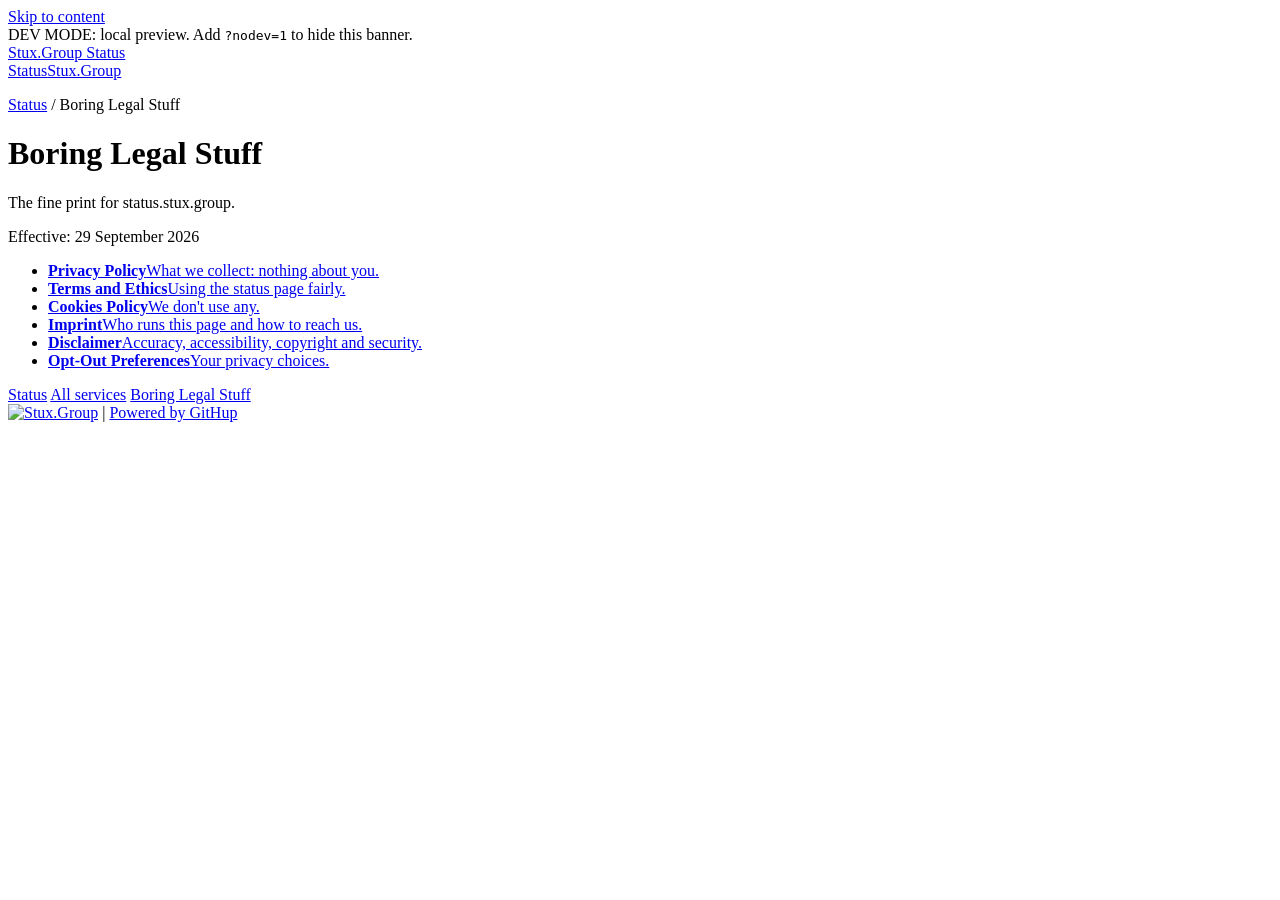
==== site/legal/index.html @ 631b414c "Release v1.0.0 See CHANGELOG.md for details." ====
<!doctype html>
<html lang="en">
<head>
<meta charset="utf-8">
<meta name="viewport" content="width=device-width, initial-scale=1">
<title>Boring Legal Stuff · Stux.Group Status</title>
<meta name="description" content="Privacy, terms, cookies, imprint, disclaimer and opt-out preferences for status.stux.group.">
<link rel="icon" href="https://global.media.stux.group/icon.png">
<link rel="canonical" href="https://status.stux.group/legal/">
<link rel="stylesheet" href="/assets/pages.css">
<script src="/assets/pages.js"></script>
</head>
<body>
<a class="skip" href="#main">Skip to content</a>
<div class="dev-banner" id="dev-banner" role="note">DEV MODE: local preview. Add <code>?nodev=1</code> to hide this banner.</div>
<header class="top">
  <div class="wrap">
    <a class="brand" href="/"><img src="https://global.media.stux.group/icon.png" alt=""><span>Stux.Group Status</span></a>
    <nav aria-label="Main"><a href="/">Status</a><a href="https://stux.group/">Stux.Group</a></nav>
  </div>
</header>
<main id="main">
  <div class="wrap">
    <p class="crumbs"><a href="/">Status</a> / Boring Legal Stuff</p>
    <h1>Boring Legal Stuff</h1>
    <p class="sub">The fine print for status.stux.group.</p>
    <p class="eff">Effective: 29 September 2026</p>
    <ul class="legal-list">
      <li><a href="/legal/privacy/"><strong>Privacy Policy</strong><span>What we collect: nothing about you.</span></a></li>
      <li><a href="/legal/terms/"><strong>Terms and Ethics</strong><span>Using the status page fairly.</span></a></li>
      <li><a href="/legal/cookies/"><strong>Cookies Policy</strong><span>We don't use any.</span></a></li>
      <li><a href="/legal/imprint/"><strong>Imprint</strong><span>Who runs this page and how to reach us.</span></a></li>
      <li><a href="/legal/disclaimer/"><strong>Disclaimer</strong><span>Accuracy, accessibility, copyright and security.</span></a></li>
      <li><a href="/legal/opt-out/"><strong>Opt-Out Preferences</strong><span>Your privacy choices.</span></a></li>
    </ul>
  </div>
</main>
<footer>
  <div class="wrap">
    <nav aria-label="Footer">
      <a href="/">Status</a>
      <a href="https://services.stux.group/">All services</a>
      <a href="/legal/">Boring Legal Stuff</a>
    </nav>
    <div class="footer-powered">
      <a href="https://stux.group" class="footer-powered-item"><img src="https://global.media.stux.group/logo.png" alt="Stux.Group" class="footer-powered-logo"></a>
      <span class="footer-powered-sep" aria-hidden="true">|</span>
      <a href="https://githup.stux.group" class="footer-powered-item">Powered by GitHup</a>
    </div>
  </div>
</footer>
</body>
</html>
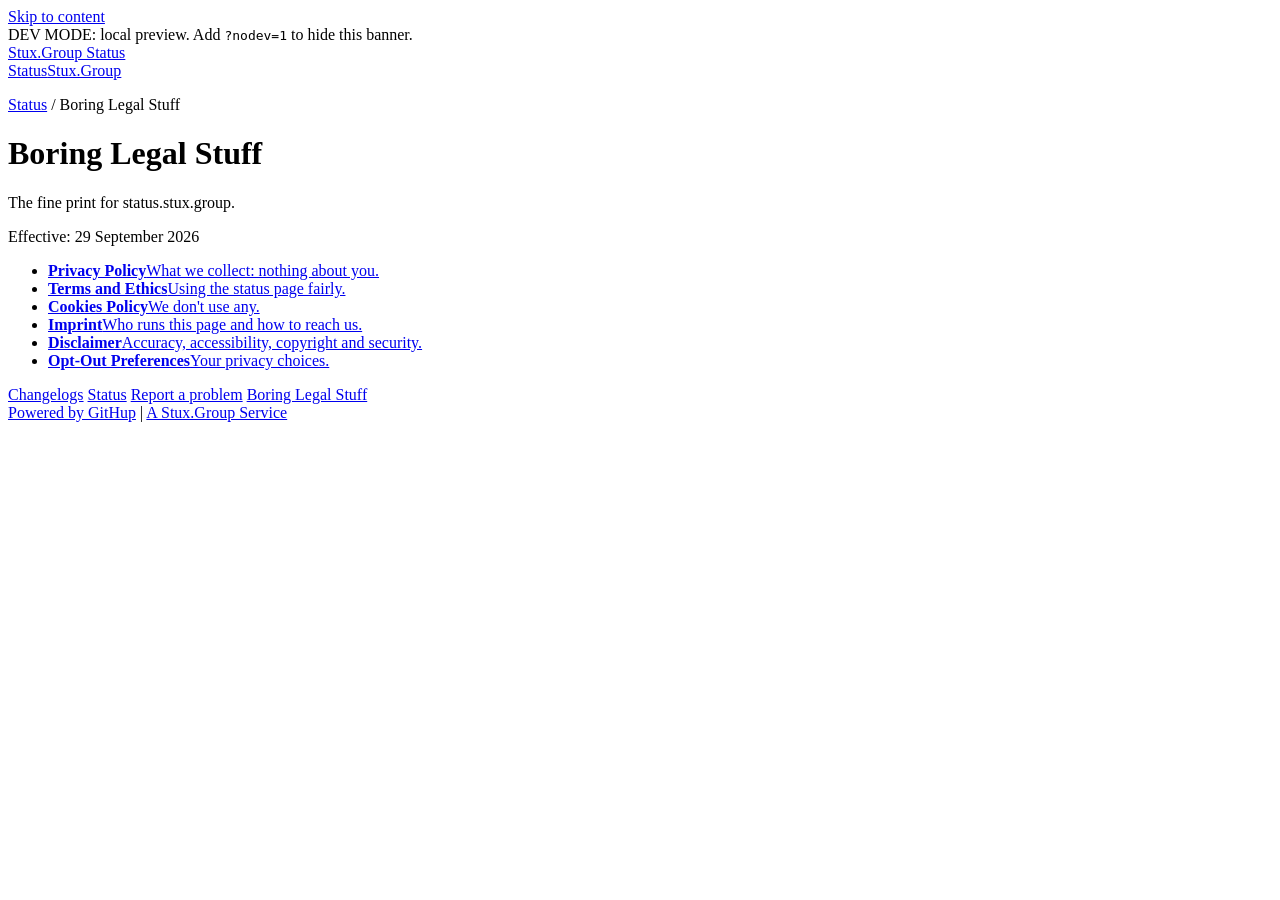
==== commit 163ceb6a: "Release v1.2.0 See CHANGELOG.md for details." ====
--- a/site/legal/index.html
+++ b/site/legal/index.html
@@ -38,14 +38,15 @@
 <footer>
   <div class="wrap">
     <nav aria-label="Footer">
+      <a href="/changelogs/" data-version>Changelogs</a>
       <a href="/">Status</a>
-      <a href="https://services.stux.group/">All services</a>
+      <a href="https://github.com/StuxGroup/Status/issues/new">Report a problem</a>
       <a href="/legal/">Boring Legal Stuff</a>
     </nav>
     <div class="footer-powered">
-      <a href="https://stux.group" class="footer-powered-item"><img src="https://global.media.stux.group/logo.png" alt="Stux.Group" class="footer-powered-logo"></a>
+      <a href="https://githup.stux.group" class="footer-powered-item">Powered by GitHup</a>
       <span class="footer-powered-sep" aria-hidden="true">|</span>
-      <a href="https://githup.stux.group" class="footer-powered-item">Powered by GitHup</a>
+      <a href="https://services.stux.group" class="footer-powered-item">A Stux.Group Service</a>
     </div>
   </div>
 </footer>
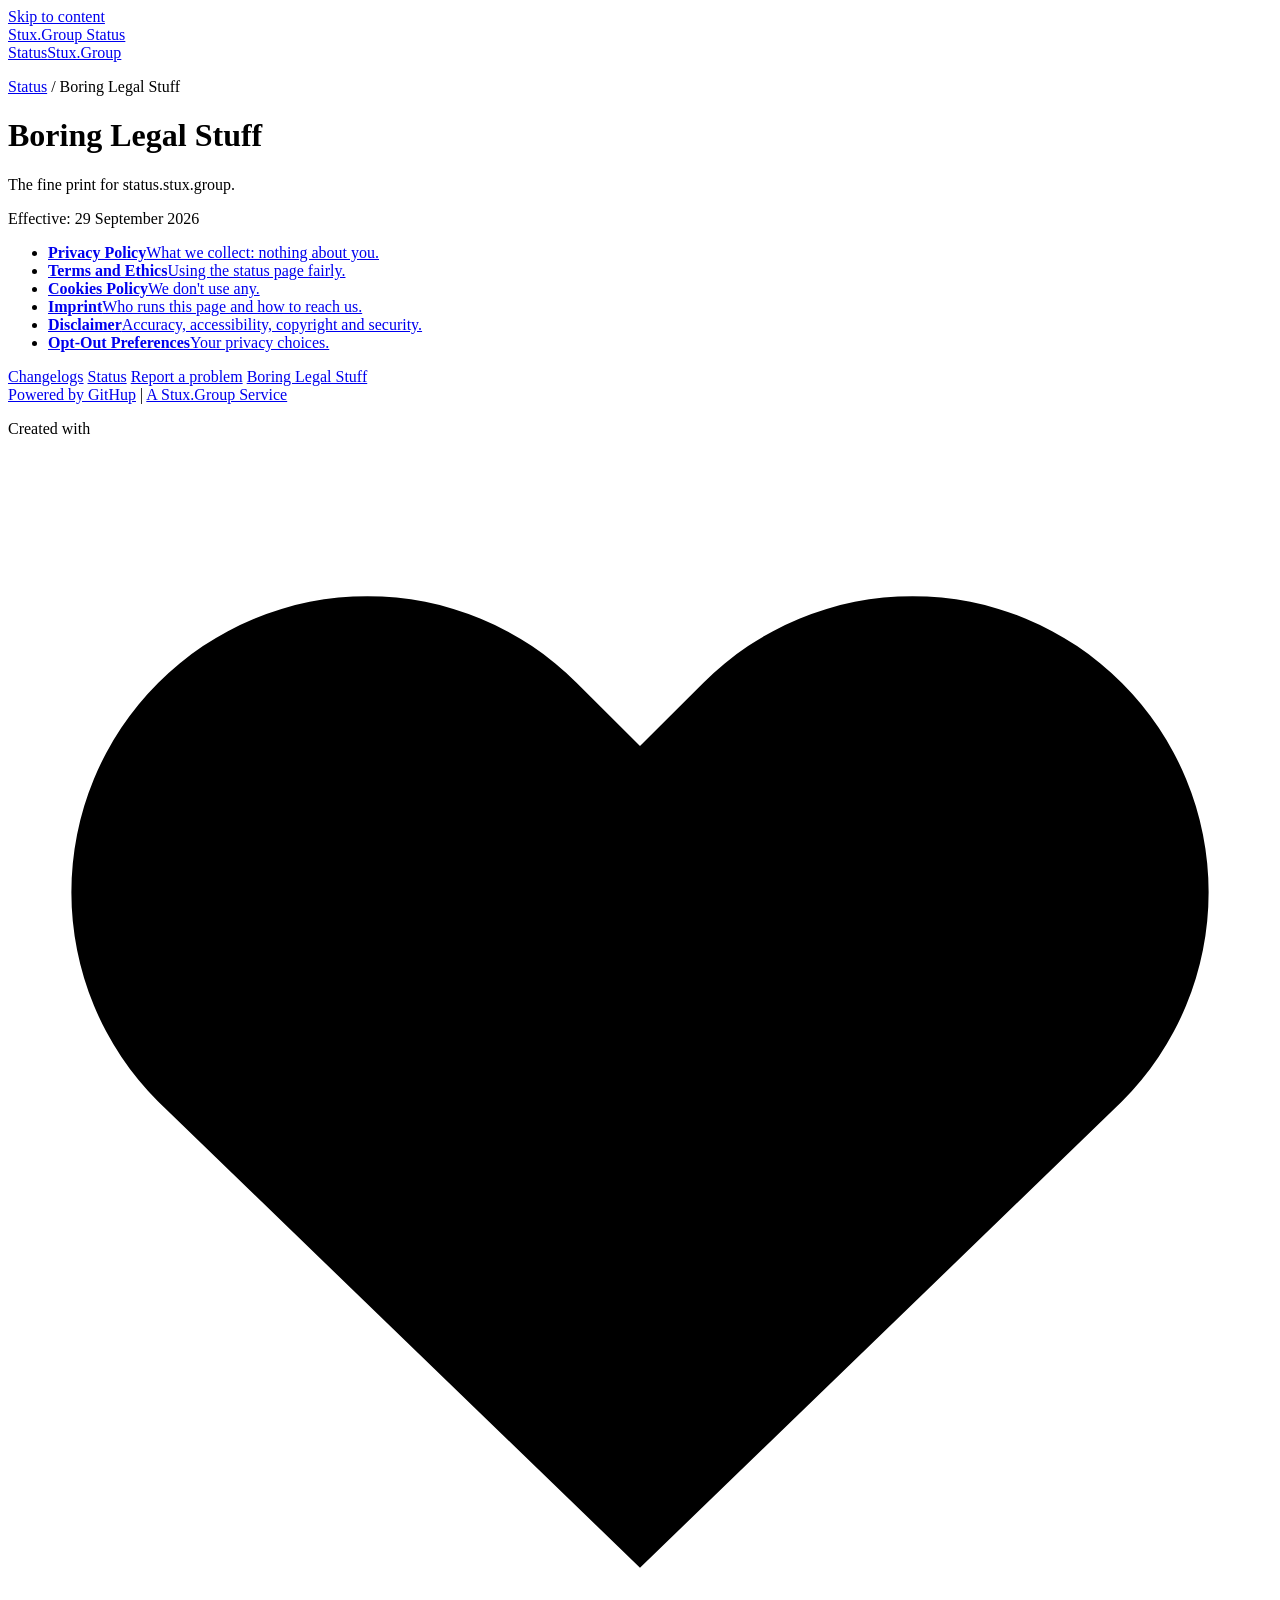
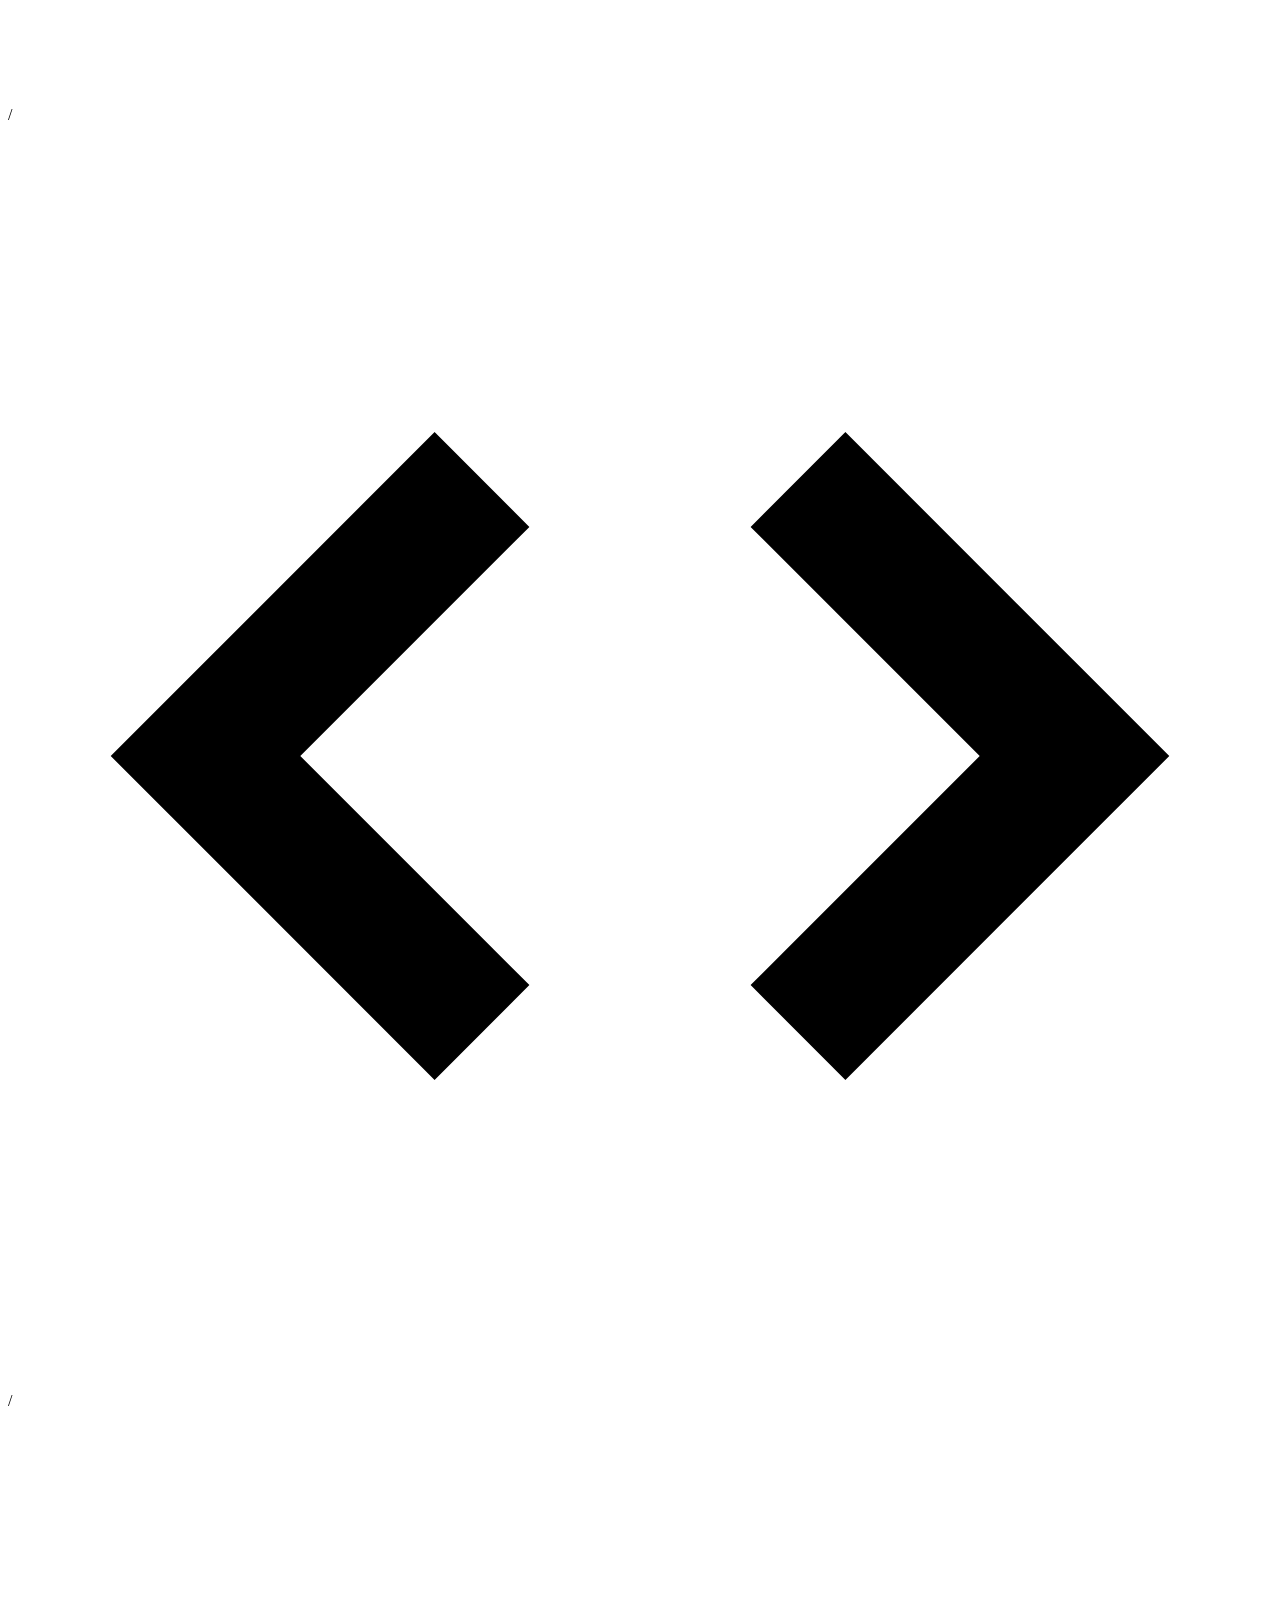
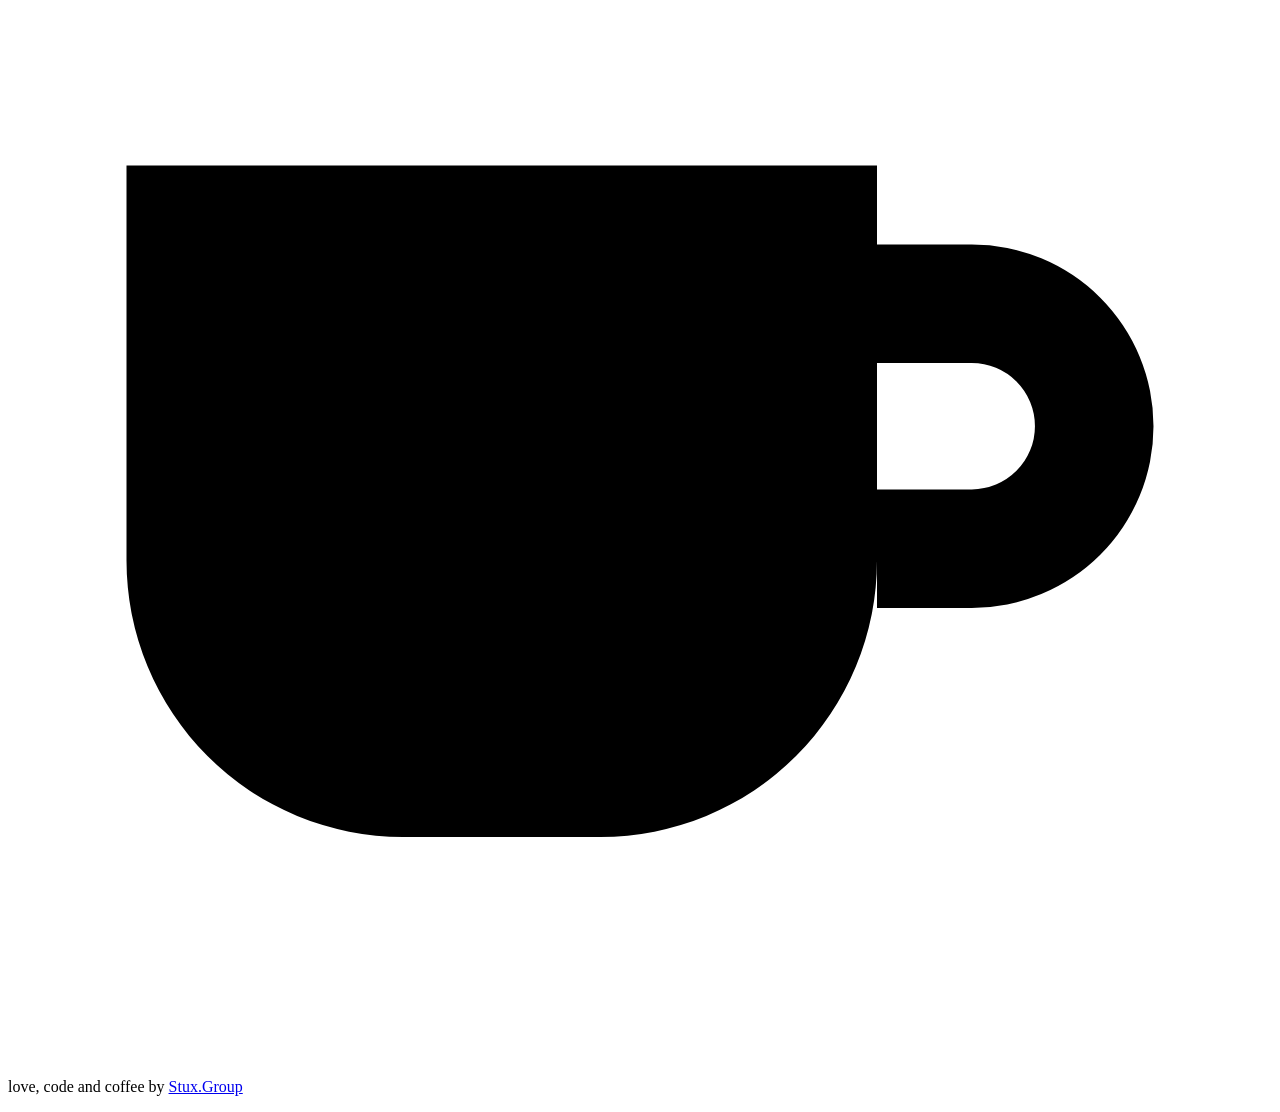
==== commit afc3e577: "Release v1.3.0 See CHANGELOG.md for details." ====
--- a/site/legal/index.html
+++ b/site/legal/index.html
@@ -8,11 +8,12 @@
 <link rel="icon" href="https://global.media.stux.group/icon.png">
 <link rel="canonical" href="https://status.stux.group/legal/">
 <link rel="stylesheet" href="/assets/pages.css">
+<link rel="stylesheet" href="/assets/site-banner.css">
+<script src="/assets/dev-mode.js"></script>
 <script src="/assets/pages.js"></script>
 </head>
 <body>
 <a class="skip" href="#main">Skip to content</a>
-<div class="dev-banner" id="dev-banner" role="note">DEV MODE: local preview. Add <code>?nodev=1</code> to hide this banner.</div>
 <header class="top">
   <div class="wrap">
     <a class="brand" href="/"><img src="https://global.media.stux.group/icon.png" alt=""><span>Stux.Group Status</span></a>
@@ -48,6 +49,7 @@
       <span class="footer-powered-sep" aria-hidden="true">|</span>
       <a href="https://services.stux.group" class="footer-powered-item">A Stux.Group Service</a>
     </div>
+    <p class="footer-created">Created with <span class="fc-i fc-love" title="Love"><svg viewBox="0 0 16 16" aria-hidden="true" focusable="false"><path d="M8 14.3 1.9 8.4A3.7 3.7 0 0 1 7.2 3.1L8 3.9l.8-.8a3.7 3.7 0 0 1 5.3 5.3z"/></svg></span> / <span class="fc-i fc-code" title="Code"><svg viewBox="0 0 16 16" aria-hidden="true" focusable="false"><path d="M5.4 3.9 1.3 8l4.1 4.1 1.2-1.2L3.7 8l2.9-2.9zm5.2 0L9.4 5.1 12.3 8l-2.9 2.9 1.2 1.2L14.7 8z"/></svg></span> / <span class="fc-i fc-coffee" title="Coffee"><svg viewBox="0 0 16 16" aria-hidden="true" focusable="false"><path d="M1.5 4.5h9.5v5A3.5 3.5 0 0 1 7.5 13h-2.5A3.5 3.5 0 0 1 1.5 9.5zM11 5.5h1.2a2.3 2.3 0 0 1 0 4.6H11V8.6h1.2a.8.8 0 0 0 0-1.6H11z"/></svg></span><span class="sr-only"> love, code and coffee</span> by <a href="https://stux.group">Stux.Group</a></p>
   </div>
 </footer>
 </body>
